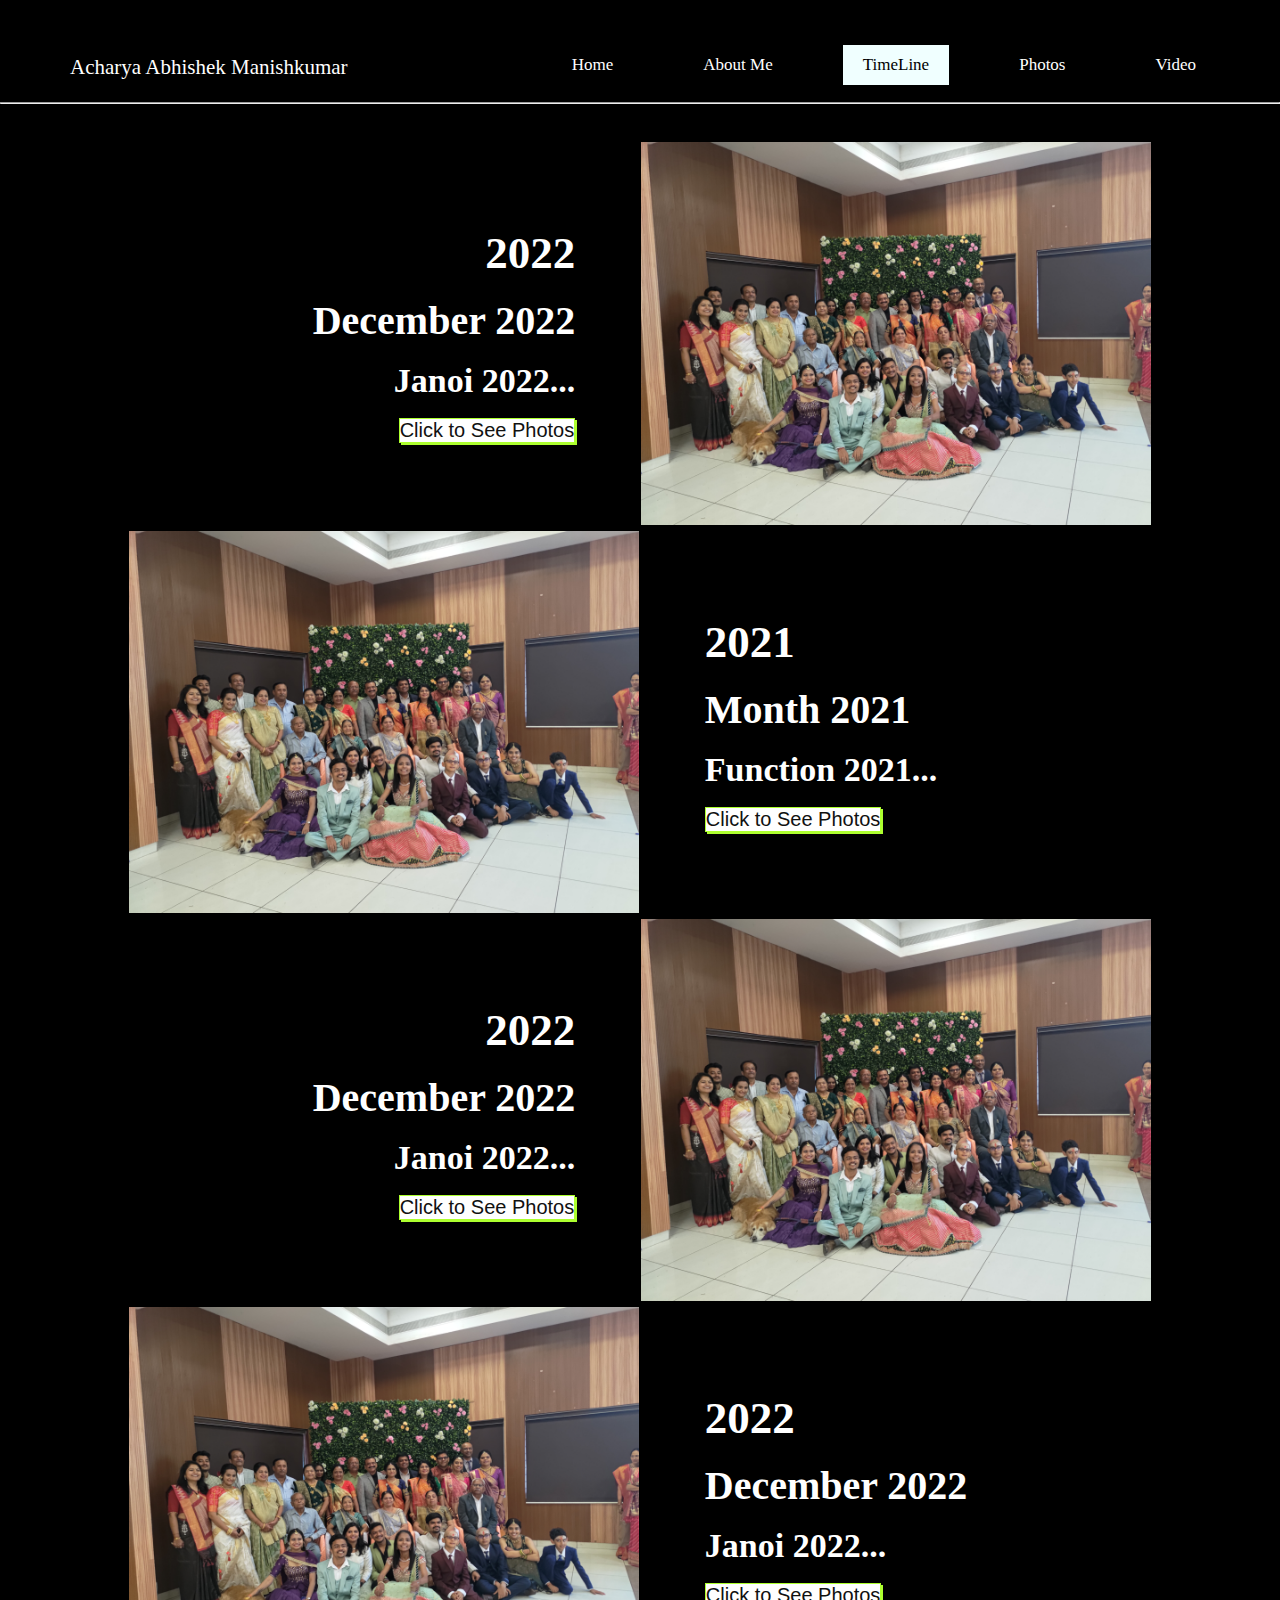
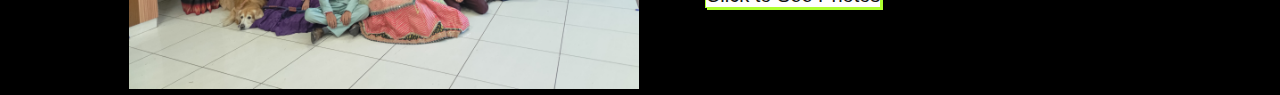
==== timeline.html @ 3d154729 "Upload" ====
<!DOCTYPE html>
<html lang="en">

<head>
    <meta charset="UTF-8">
    <meta http-equiv="X-UA-Compatible" content="IE=edge">
    <meta name="viewport" content="width=device-width, initial-scale=1.0">
    <title>Document</title>
    <link rel="stylesheet" href="style for timeline page.css">
</head>

<body id="body1">
    <div class="nav" id="nav">
        <ul class="nameplate" style="font-size: 21px; font-family: cursive;">
            <li>Acharya Abhishek Manishkumar</li>
        </ul>
        <ul style="font-size: 17px;">
            <a href="index1.html" style="text-decoration: none; color: black;">
                <li>Home</li>
            </a>
            <li>About Me</li>
            <a href="timeline.html" style="text-decoration: none; color: black;">
                <li class="homepage">TimeLine</li>
            </a>
            <li>Photos</li>
            <li>Video</li>
        </ul>
    </div>
    </div>

    <hr style="margin-top: 8%; position:sticky;" id="hr1">
    </hr>
    <table id="table1">




        <tr>
            <td class="content">
                <h1 style="font-size: 45px;">2022</h1><br>
                <h2 style="font-size: 40px;">December 2022</h2> <br>
                <h3 style="font-size: 34px;">Janoi 2022...</h3> <br>
                <button class="btn1" onclick="myFunction()">Click to See Photos</button>
            </td>
            <td>
                <img src="recent/recent1.jpg" class="imagefortimeline" alt="">
            </td>
        </tr>
        <div class="slideshow-container" id="myDIV">
            <!-- <button style="font-size: 20px; background-color: white; color: black;" onclick="myfunction()">Close</button> -->
            <button class="btn1" onclick="myFunction()">Close</button>
            <div class="mySlides fade">
                <!-- <div class="numbertext">1 / 3</div> -->
                <img src="recent/recent1.jpg" class="img1">
                <!-- <div class="text">Caption Text</div> -->
            </div>

            <div class="mySlides fade">
                <!-- <div class="numbertext">2 / 3</div> -->
                <img src="recent/recent2.jpg" class="img1">
                <!-- <div class="text">Caption Two</div> -->
            </div>

            <div class="mySlides fade">
                <!-- <div class="numbertext">3 / 3</div> -->
                <img src="recent/recent6.jpeg" class="img1">
                <!-- <div class="text">Caption Three</div> -->
            </div>

        </div>
        <br>

        <div style="text-align:center">
            <span class="dot"></span>
            <span class="dot"></span>
            <span class="dot"></span>
        </div>










        <tr>
            <td>
                <img src="recent/recent1.jpg" class="imagefortimeline2" alt="">
            </td>
            <td class="content2">
                <h1 style="font-size: 45px;">2021</h1><br>
                <h2 style="font-size: 40px;">Month 2021</h2> <br>
                <h3 style="font-size: 34px;">Function 2021...</h3> <br>
                <button class="btn1" onclick="myFunction1()">Click to See Photos</button>
            </td>

        </tr>
        <div class="slideshow-container" id="myDIV1">
            <!-- <button style="font-size: 20px; background-color: white; color: black;" onclick="myfunction()">Close</button> -->
            <button class="btn1" onclick="myFunction1()">Close</button>
            <div class="mySlides fade">
                <!-- <div class="numbertext">1 / 3</div> -->
                <img src="recent/recent1.jpg" class="img1">
                <!-- <div class="text">Caption Text</div> -->
            </div>

            <div class="mySlides fade">
                <!-- <div class="numbertext">2 / 3</div> -->
                <img src="recent/recent2.jpg" class="img1">
                <!-- <div class="text">Caption Two</div> -->
            </div>

            <div class="mySlides fade">
                <!-- <div class="numbertext">3 / 3</div> -->
                <img src="recent/recent6.jpeg" class="img1">
                <!-- <div class="text">Caption Three</div> -->
            </div>

        </div>
        <br>

        <div style="text-align:center">
            <span class="dot"></span>
            <span class="dot"></span>
            <span class="dot"></span>
        </div>






        <tr>
            <td class="content">
                <h1 style="font-size: 45px;">2022</h1><br>
                <h2 style="font-size: 40px;">December 2022</h2> <br>
                <h3 style="font-size: 34px;">Janoi 2022...</h3> <br>
                <button class="btn1">Click to See Photos</button>
            </td>
            <td>
                <img src="recent/recent1.jpg" class="imagefortimeline" alt="">
            </td>
        </tr>
        <tr>
            <td>
                <img src="recent/recent1.jpg" class="imagefortimeline2" alt="">
            </td>
            <td class="content2">
                <h1 style="font-size: 45px;">2022</h1><br>
                <h2 style="font-size: 40px;">December 2022</h2> <br>
                <h3 style="font-size: 34px;">Janoi 2022...</h3> <br>
                <button class="btn1">Click to See Photos</button>
            </td>

        </tr>






    </table>

</body>
<script>
    let slideIndex = 0;
    showSlides();

    function showSlides() {
        let i;
        let slides = document.getElementsByClassName("mySlides");
        let dots = document.getElementsByClassName("dot");
        for (i = 0; i < slides.length; i++) {
            slides[i].style.display = "none";
        }
        slideIndex++;
        if (slideIndex > slides.length) { slideIndex = 1 }
        for (i = 0; i < dots.length; i++) {
            dots[i].className = dots[i].className.replace(" active", "");
        }
        slides[slideIndex - 1].style.display = "block";
        dots[slideIndex - 1].className += " active";
        setTimeout(showSlides, 2000); // Change image every 2 seconds
    }



    function myFunction() {
        var x = document.getElementById("myDIV");
        if (x.style.display === "none") {
            x.style.display = "block";
        } else {
            x.style.display = "none";
        }

        var y = document.getElementById("table1");
        if (y.style.display === "block") {
            y.style.display = "none";
        } else {
            y.style.display = "block";
        }

        var z = document.getElementById("nav");
        if (z.style.display === "block") {
            z.style.display = "none";
        } else {
            z.style.display = "block";
        }
        var z1 = document.getElementById("hr1");
        if (z1.style.display === "block") {
            z1.style.display = "none";
        } else {
            z1.style.display = "block";
        }
    }
    function myFunction1() {
        var x = document.getElementById("myDIV1");
        if (x.style.display === "block") {
            x.style.display = "none";
        } else {
            x.style.display = "block";
        }
        var y = document.getElementById("table1");
        if (y.style.display === "block") {
            y.style.display = "none";
        } else {
            y.style.display = "block";
        }

        var z = document.getElementById("nav");
        if (z.style.display === "block") {
            z.style.display = "none";
        } else {
            z.style.display = "block";
        }
        var z1 = document.getElementById("hr1");
        if (z1.style.display === "block") {
            z1.style.display = "none";
        } else {
            z1.style.display = "block";
        }
    }
</script>

</html>
---- style for timeline page.css ----
*{
    background-color:black;
    color: #fff;
    margin: 0;
    padding: 0;
}

.nav ul{
    position:absolute;
    right: 5%;
    top:5%
}
.nameplate{
    position: absolute;
    left: 0;
    top: 5%;
}
.nav ul li{
    padding-left: 20px;
    padding-right: 20px;
    padding-top: 10px;
    padding-bottom: 10px;
    
}
.nav ul li:hover{
    color: rgb(255, 0, 0);
    cursor: pointer;
}
.nav ul li:active{
    background-color: rgb(171, 194, 214);
}
.homepage{
    background-color: azure;
    color: black;
}
.homepage:hover{
    color: aqua;
}
.slider{
    /* margin-top: 20%; */
    margin-left: 27%;
    margin-top: 4%;
    width: 1300px;
    max-width: 50%;
    height: 400px;
    position: relative;
    overflow: hidden;
}
.slider .list{
    position: absolute;
    width: max-content;
    height: 100%;
    left: 0;
    top: 0;
    display: flex;
    transition: 1s;
}
.slider .list img{
    width: 1300px;
    max-width: 50%;
    height: 100%;
    object-fit: cover;
}
.slider .buttons{
    position: absolute;
    top: 45%;
    left: 5%;
    width: 90%;
    display: flex;
    justify-content: space-between;

}
.slider .buttons button{
    width: 50px;
    height: 50px;
    border-radius: 50%;
    background-color: #fff5;
    color: #fff;
    border: none;
    font-family: monospace;
    font-weight: bold;
}
.slider .dots{
    position: absolute;
    bottom: 10px;
    left: 0;
    color: #fff;
    width: 100%;
    margin: 0;
    padding: 0;
    display: flex;
    justify-content: center;
}
.slider .dots li{
    list-style: none;
    width: 10px;
    height: 10px;
    background-color: #fff;
    margin: 10px;
    border-radius: 20px;
    transition: 0.5s;
}
.slider .dots li.active{
    width: 30px;
}

nav{
    background-color: black;
    color: #fff;
}
ul{
    display: flex;
    text-decoration: none;
    list-style-type: none;
}
li{
    margin-left: 50px;
}
li a {
    display: block;
    color: white;
    text-align: center;
    padding: 14px 16px;
    text-decoration: none;
  }
  
  li a:hover {
    background-color: #111;
  }
.timeline{
    position: absolute;
    top: 15%;
    width: 100%;
}
.imagefortimeline{
    height: 80%;
    width: 80%;
    /* margin-left: 50%; */
}
.content{
    text-align: right;
    width: 45%;
    padding-right: 5%;
}
.imagefortimeline2{
    height: 80%;
    width: 80%;
    padding-left: 20%;
    /* margin-left: 50%; */
}
.content2{
    text-align: left;
    width: 45%;
    padding-left: 5%;
}
.btn1{
    background-color: white;
    color: #111;
    border: 1px solid greenyellow;
    font-size: 20px;
    box-shadow: 2px 2px greenyellow;
}
.btn1:hover{
    background-color: greenyellow;
    color: red;
    box-shadow: 2px 2px rgb(241, 51, 51);
}






.slideshow-container {
    width: 70%;
    position:fixed;
    margin-left: 20%;
    margin-bottom: 20%;
    margin-top: -5%;

  }
  
  /* Caption text */
  .text {
    color: #f2f2f2;
    font-size: 15px;
    padding: 8px 12px;
    position: absolute;
    bottom: 8px;
    width: 100%;
    text-align: center;
  }
  
  /* Number text (1/3 etc) */
  .numbertext {
    color: #f2f2f2;
    font-size: 12px;
    padding: 8px 12px;
    position: absolute;
    top: 0;
  }
  
  /* The dots/bullets/indicators */
  /* .dot {
    height: 15px;
    width: 15px;
    margin: 0 2px;
    background-color: #bbb;
    border-radius: 50%;
    display: inline-block;
    transition: background-color 0.6s ease;
  }
  
  .active {
    background-color: #717171;
  } */
  
  /* Fading animation */
  .fade {
    animation-name: fade;
    animation-duration: 1.5s;
  }
  
  @keyframes fade {
    from {opacity: .4} 
    to {opacity: 1}
  }
  
  /* On smaller screens, decrease text size */
  @media only screen and (max-width: 300px) {
    .text {font-size: 11px}
  }
#myDIV{
    display: none;
    margin-top: 1%;
}
#myDIV1{
    display: none;
    margin-top: 1%;
}
.img1{
    margin-top: 1%;
    height: 80%;
    width: 80%;
    filter: contrast(130%);
}
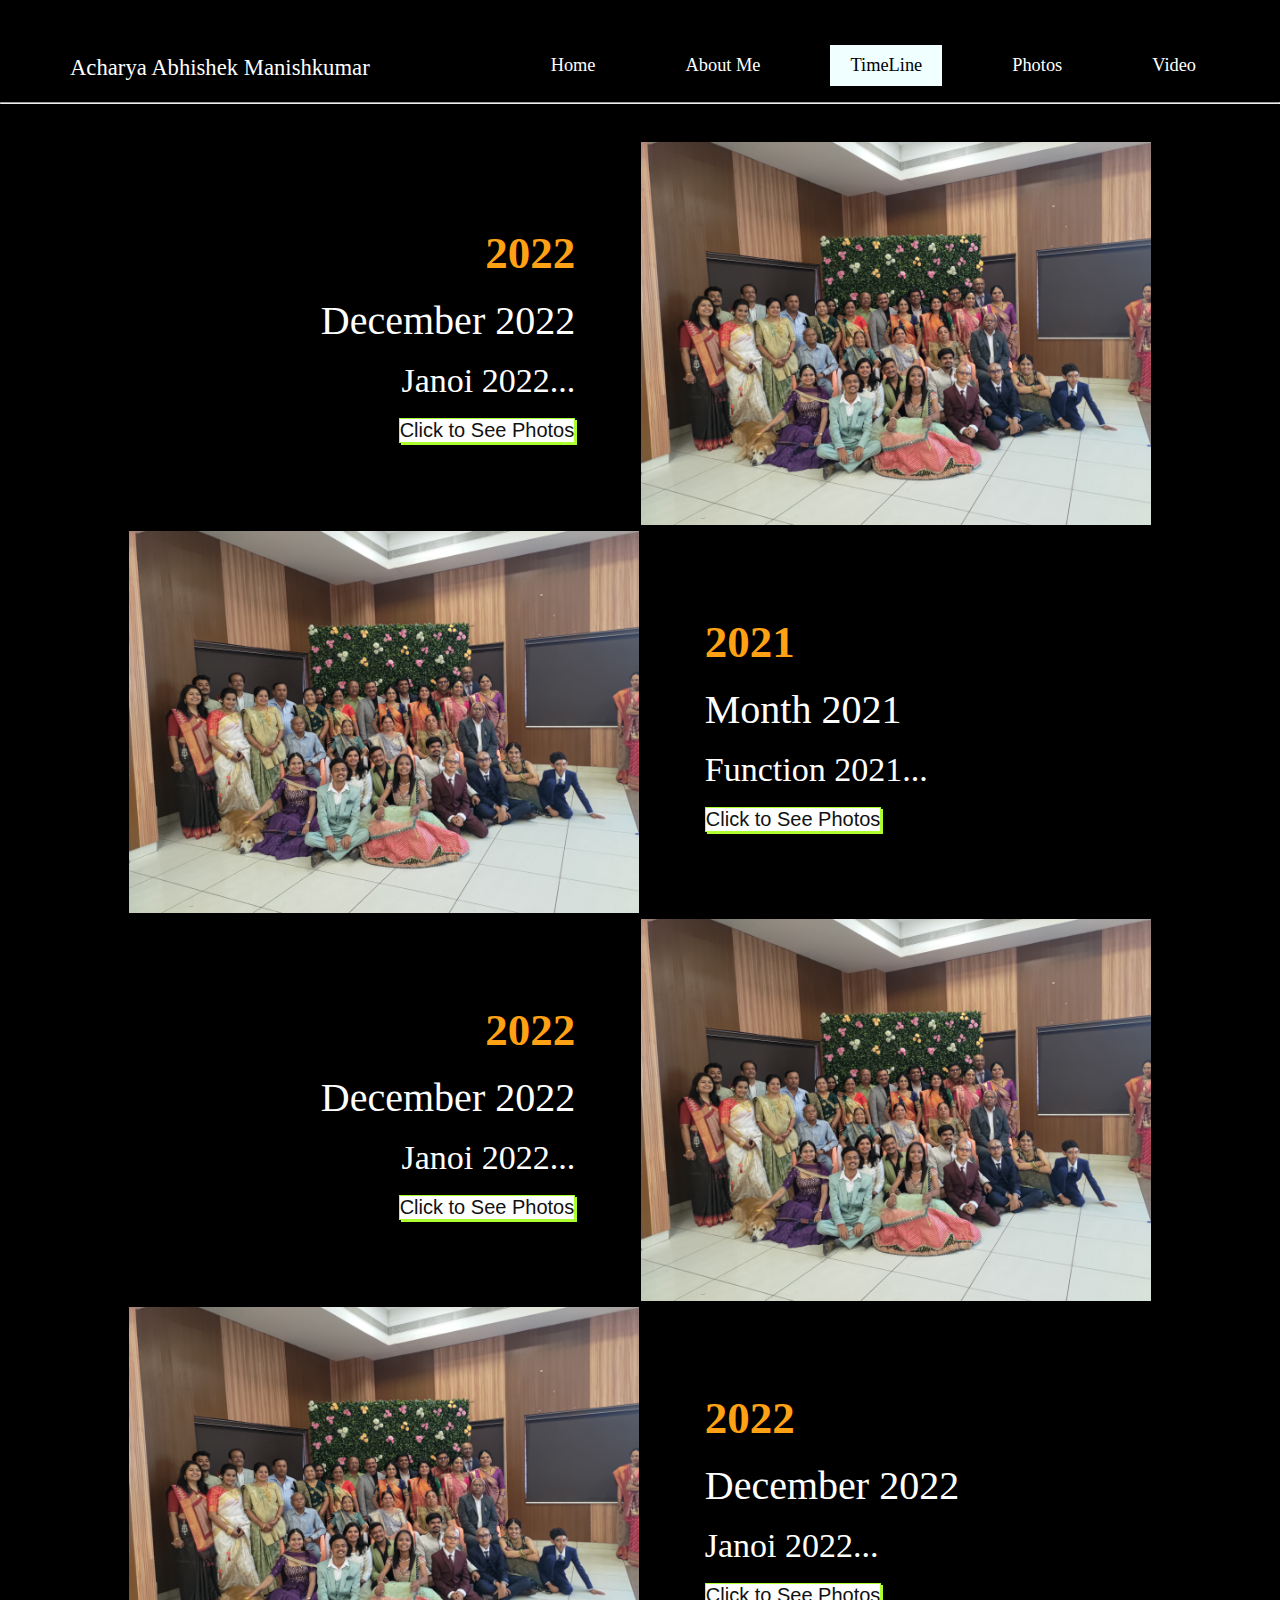
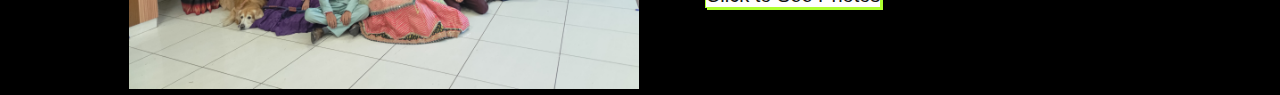
==== commit bc06c142: "Updated Web" ====
--- a/timeline.html
+++ b/timeline.html
@@ -14,8 +14,8 @@
         <ul class="nameplate" style="font-size: 21px; font-family: cursive;">
             <li>Acharya Abhishek Manishkumar</li>
         </ul>
-        <ul style="font-size: 17px;">
-            <a href="index1.html" style="text-decoration: none; color: black;">
+        <ul style="font-size: 17px;" class="lists">
+            <a href="index.html" style="text-decoration: none; color: black;">
                 <li>Home</li>
             </a>
             <li>About Me</li>
@@ -28,8 +28,7 @@
     </div>
     </div>
 
-    <hr style="margin-top: 8%; position:sticky;" id="hr1">
-    </hr>
+    <hr style="margin-top: 8%; position:sticky;" id="hr1"></hr>
     <table id="table1">
 
 
@@ -37,9 +36,9 @@
 
         <tr>
             <td class="content">
-                <h1 style="font-size: 45px;">2022</h1><br>
-                <h2 style="font-size: 40px;">December 2022</h2> <br>
-                <h3 style="font-size: 34px;">Janoi 2022...</h3> <br>
+                <p class="year" >2022</p><br>
+                <p class="month" >December 2022</p> <br>
+                <p class="detailed" >Janoi 2022...</p> <br>
                 <button class="btn1" onclick="myFunction()">Click to See Photos</button>
             </td>
             <td>
@@ -90,9 +89,9 @@
                 <img src="recent/recent1.jpg" class="imagefortimeline2" alt="">
             </td>
             <td class="content2">
-                <h1 style="font-size: 45px;">2021</h1><br>
-                <h2 style="font-size: 40px;">Month 2021</h2> <br>
-                <h3 style="font-size: 34px;">Function 2021...</h3> <br>
+                <p class="year">2021</p><br>
+                <p class="month">Month 2021</p> <br>
+                <p class="detailed">Function 2021...</p> <br>
                 <button class="btn1" onclick="myFunction1()">Click to See Photos</button>
             </td>
 
@@ -134,9 +133,9 @@
 
         <tr>
             <td class="content">
-                <h1 style="font-size: 45px;">2022</h1><br>
-                <h2 style="font-size: 40px;">December 2022</h2> <br>
-                <h3 style="font-size: 34px;">Janoi 2022...</h3> <br>
+                <p class="year">2022</p><br>
+                <p class="month">December 2022</p> <br>
+                <p class="detailed">Janoi 2022...</p> <br>
                 <button class="btn1">Click to See Photos</button>
             </td>
             <td>
@@ -148,19 +147,12 @@
                 <img src="recent/recent1.jpg" class="imagefortimeline2" alt="">
             </td>
             <td class="content2">
-                <h1 style="font-size: 45px;">2022</h1><br>
-                <h2 style="font-size: 40px;">December 2022</h2> <br>
-                <h3 style="font-size: 34px;">Janoi 2022...</h3> <br>
+                <p class="year">2022</p><br>
+                <p class="month">December 2022</p> <br>
+                <p class="detailed">Janoi 2022...</p> <br>
                 <button class="btn1">Click to See Photos</button>
             </td>
-
-        </tr>
-
-
-
-
-
-
+        </tr>
     </table>
 
 </body>
@@ -214,32 +206,33 @@
         } else {
             z1.style.display = "block";
         }
+    
     }
     function myFunction1() {
-        var x = document.getElementById("myDIV1");
-        if (x.style.display === "block") {
-            x.style.display = "none";
-        } else {
-            x.style.display = "block";
-        }
-        var y = document.getElementById("table1");
-        if (y.style.display === "block") {
-            y.style.display = "none";
-        } else {
-            y.style.display = "block";
-        }
-
-        var z = document.getElementById("nav");
-        if (z.style.display === "block") {
-            z.style.display = "none";
-        } else {
-            z.style.display = "block";
-        }
-        var z1 = document.getElementById("hr1");
-        if (z1.style.display === "block") {
-            z1.style.display = "none";
-        } else {
-            z1.style.display = "block";
+        var x1 = document.getElementById("myDIV1");
+        if (x1.style.display === "none") {
+            x1.style.display = "block";
+        } else {
+            x1.style.display = "none";
+        }
+        var y1 = document.getElementById("table1");
+        if (y1.style.display === "block") {
+            y1.style.display = "none";
+        } else {
+            y1.style.display = "block";
+        }
+
+        var z2 = document.getElementById("nav");
+        if (z2.style.display === "block") {
+            z2.style.display = "none";
+        } else {
+            z2.style.display = "block";
+        }
+        var z3 = document.getElementById("hr1");
+        if (z3.style.display === "block") {
+            z3.style.display = "none";
+        } else {
+            z3.style.display = "block";
         }
     }
 </script>
--- a/style for timeline page.css
+++ b/style for timeline page.css
@@ -20,7 +20,7 @@
     padding-right: 20px;
     padding-top: 10px;
     padding-bottom: 10px;
-    
+    font-size: 108%;
 }
 .nav ul li:hover{
     color: rgb(255, 0, 0);
@@ -243,4 +243,321 @@
     height: 80%;
     width: 80%;
     filter: contrast(130%);
-}+}
+.year{
+    font-size: 45px; font-weight: 900; color: rgb(255, 161, 21);
+}
+.month{
+    font-size: 40px;
+}
+.detailed{
+    font-size: 34px;
+}
+
+
+
+
+
+
+
+
+
+
+
+
+
+
+
+
+
+
+
+
+
+
+
+
+
+
+
+
+
+
+
+
+
+
+
+
+
+
+
+
+
+
+
+
+
+
+
+
+
+@media only screen and (max-width: 1000px) {
+    *{
+        background-color:black;
+        color: #fff;
+        margin: 0;
+        padding: 0;
+    }
+    
+    .lists{
+        display: none;
+    }
+    
+    #hr1{
+     display: none;
+    }
+
+    .nav ul li{
+        padding-left: 0px;
+        padding-right: 20px;
+        padding-top: 0px;
+        padding-bottom: 10px;
+        font-size: 70%;
+
+    }
+    .nav ul li:hover{
+        color: rgb(255, 0, 0);
+        cursor: pointer;
+    }
+    .nav ul li:active{
+        background-color: rgb(171, 194, 214);
+    }
+    .homepage{
+        background-color: azure;
+        color: black;
+    }
+    .homepage:hover{
+        color: aqua;
+    }
+    .slider{
+        /* margin-top: 20%; */
+        margin-left: 27%;
+        margin-top: 4%;
+        width: 1300px;
+        max-width: 50%;
+        height: 400px;
+        position: relative;
+        overflow: hidden;
+    }
+    .slider .list{
+        position: absolute;
+        width: max-content;
+        height: 100%;
+        left: 0;
+        top: 0;
+        display: flex;
+        transition: 1s;
+    }
+    .slider .list img{
+        width: 1300px;
+        max-width: 50%;
+        height: 100%;
+        object-fit: cover;
+    }
+    .slider .buttons{
+        position: absolute;
+        top: 45%;
+        left: 5%;
+        width: 90%;
+        display: flex;
+        justify-content: space-between;
+    
+    }
+    .slider .buttons button{
+        width: 50px;
+        height: 50px;
+        border-radius: 50%;
+        background-color: #fff5;
+        color: #fff;
+        border: none;
+        font-family: monospace;
+        font-weight: bold;
+    }
+    .slider .dots{
+        position: absolute;
+        bottom: 10px;
+        left: 0;
+        color: #fff;
+        width: 100%;
+        margin: 0;
+        padding: 0;
+        display: flex;
+        justify-content: center;
+    }
+    .slider .dots li{
+        list-style: none;
+        width: 10px;
+        height: 10px;
+        background-color: #fff;
+        margin: 10px;
+        border-radius: 20px;
+        transition: 0.5s;
+    }
+    .slider .dots li.active{
+        width: 30px;
+    }
+    
+    nav{
+        background-color: black;
+        color: #fff;
+    }
+   
+    ul{
+        display: flex;
+        text-decoration: none;
+        list-style-type: none;
+    }
+    li{
+        margin-left: 50px;
+    }
+    li a {
+        display: block;
+        color: white;
+        text-align: center;
+        padding: 14px 16px;
+        text-decoration: none;
+      }
+      
+      li a:hover {
+        background-color: #111;
+      }
+    .timeline{
+        position: absolute;
+        top: 15%;
+        width: 100%;
+    }
+    .imagefortimeline{
+        height: 96%;
+        width: 96%;
+        /* margin-left: 50%; */
+    }
+    #table1{
+        position: relative;
+        margin-top: 10%;
+    }
+    .year{
+        font-size: 22px; font-weight: 900; color: rgb(255, 161, 21);
+    }
+    .month{
+        font-size: 20px;
+    }
+    .detailed{
+        font-size: 17px;
+    }
+    
+    .content{
+        text-align: right;
+        width: 45%;
+        padding-right: 5%;
+    }
+    .imagefortimeline2{
+        height: 90%;
+        width: 90%;
+        padding-left: 10%;
+        /* margin-left: 50%; */
+    }
+    .content2{
+        text-align: left;
+        width: 45%;
+        padding-left: 5%;
+    }
+    .btn1{
+        background-color: white;
+        color: #111;
+        border: 1px solid greenyellow;
+        font-size: 10px;
+        box-shadow: 2px 2px greenyellow;
+    }
+    .btn1:hover{
+        background-color: greenyellow;
+        color: red;
+        box-shadow: 2px 2px rgb(241, 51, 51);
+    }
+    
+    
+    
+    
+    
+    
+    .slideshow-container {
+        width: 80%;
+        position:fixed;
+        
+    
+      }
+      
+      /* Caption text */
+      .text {
+        color: #f2f2f2;
+        font-size: 15px;
+        padding: 8px 12px;
+        position: absolute;
+        bottom: 8px;
+        width: 100%;
+        text-align: center;
+      }
+      
+      /* Number text (1/3 etc) */
+      .numbertext {
+        color: #f2f2f2;
+        font-size: 12px;
+        padding: 8px 12px;
+        position: absolute;
+        top: 0;
+      }
+      
+      /* The dots/bullets/indicators */
+      /* .dot {
+        height: 15px;
+        width: 15px;
+        margin: 0 2px;
+        background-color: #bbb;
+        border-radius: 50%;
+        display: inline-block;
+        transition: background-color 0.6s ease;
+      }
+      
+      .active {
+        background-color: #717171;
+      } */
+      
+      /* Fading animation */
+      .fade {
+        animation-name: fade;
+        animation-duration: 1.5s;
+      }
+      
+      @keyframes fade {
+        from {opacity: .4} 
+        to {opacity: 1}
+      }
+      
+      /* On smaller screens, decrease text size */
+      @media only screen and (max-width: 300px) {
+        .text {font-size: 11px}
+      }
+    #myDIV{
+        display: none;
+        margin-top: 1%;
+    }
+    #myDIV1{
+        display: none;
+        margin-top: 1%;
+    }
+    .img1{
+        margin-top: 1%;
+        height: 80%;
+        width: 80%;
+        filter: contrast(130%);
+    }  }
